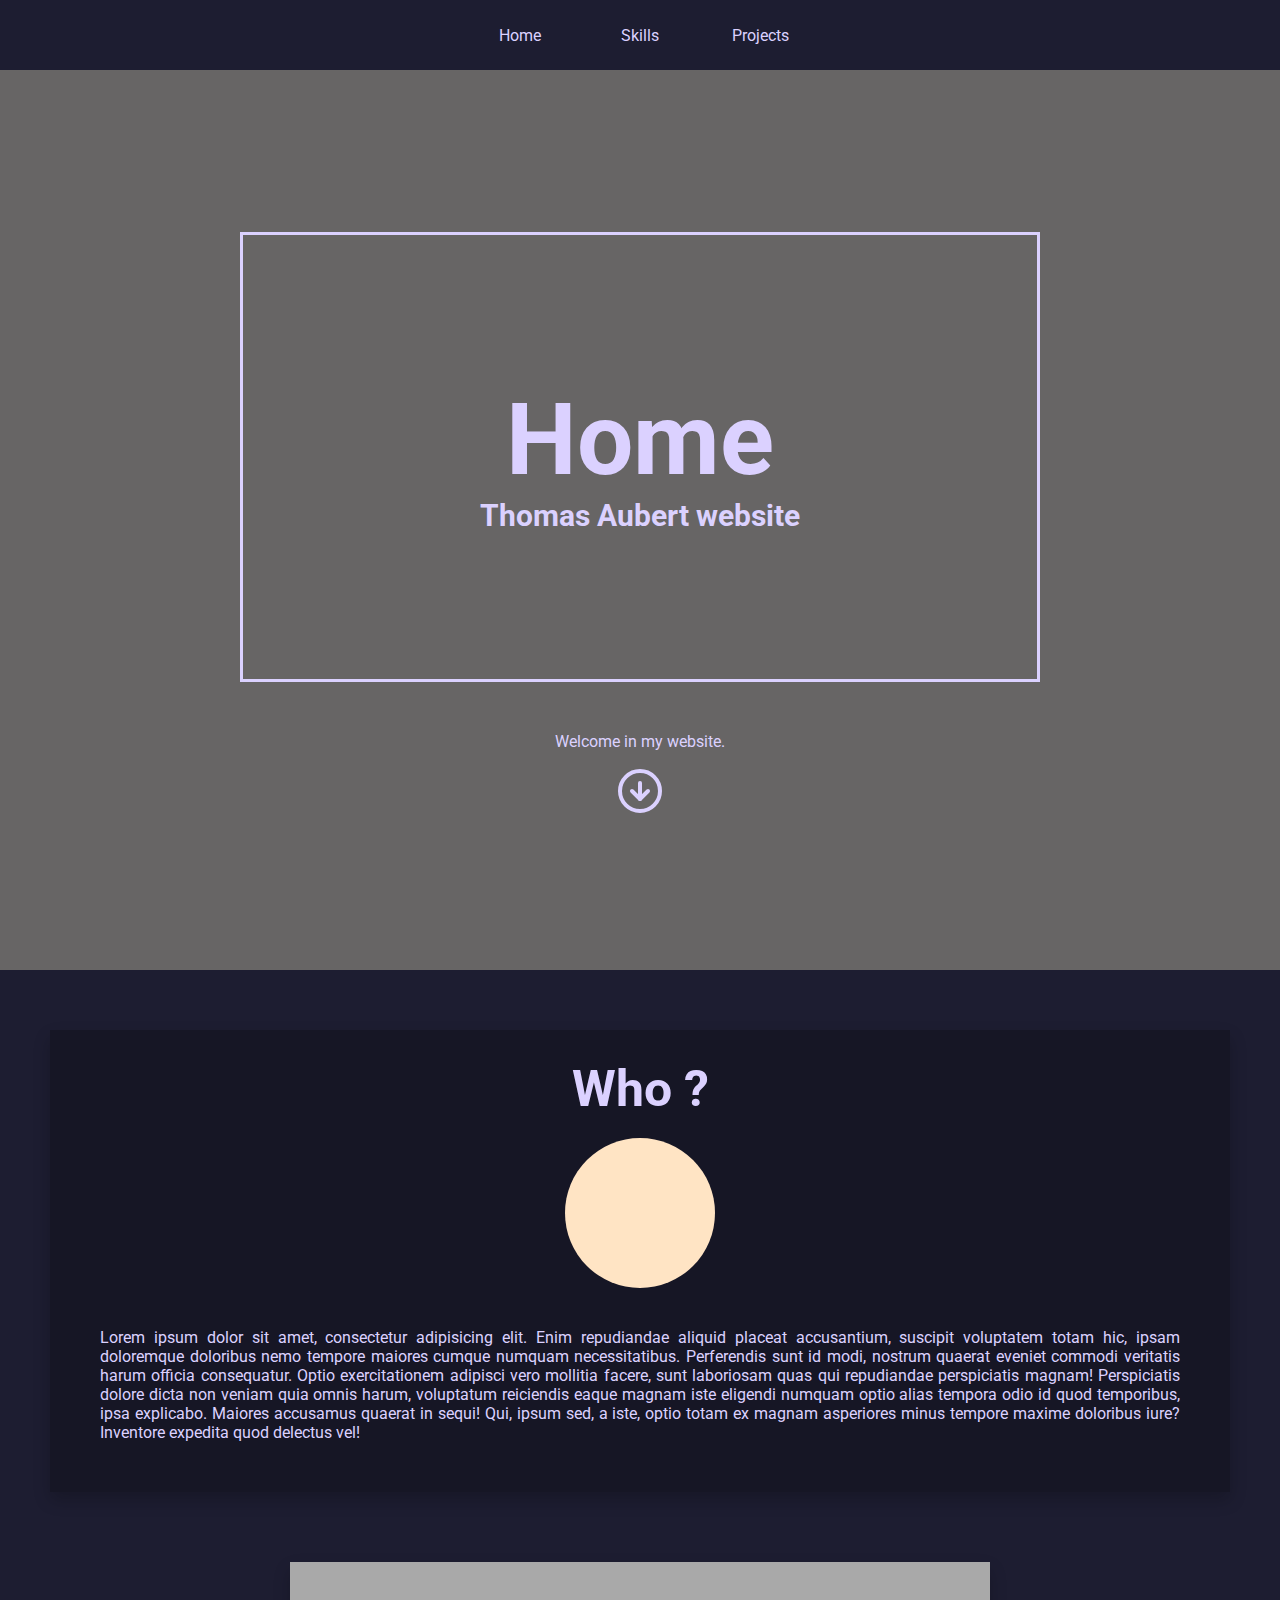
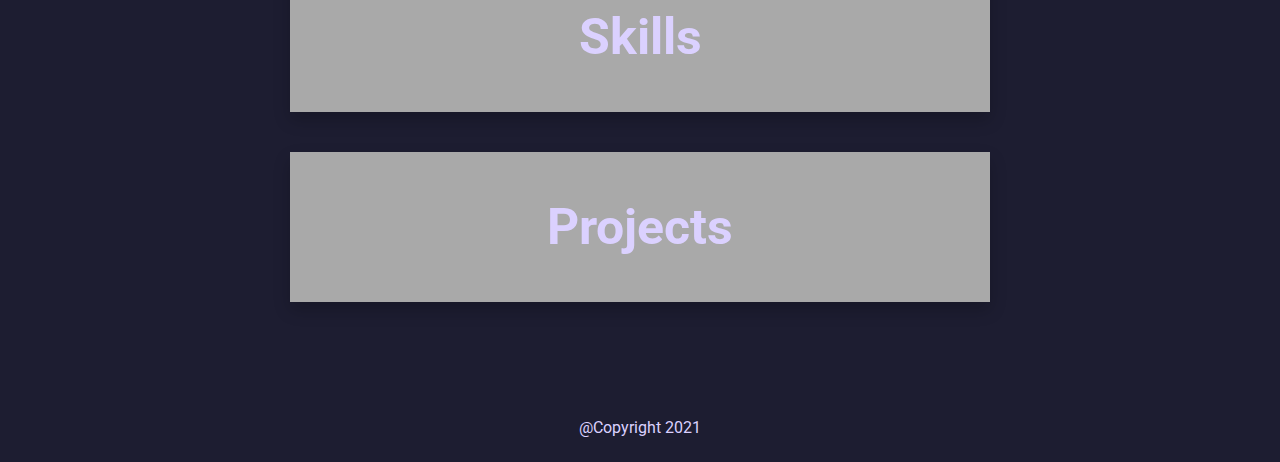
==== index.html @ 7ac35a39 ":pencil2: Write content of <p>" ====
<!DOCTYPE html>
<html lang="en">
<head>
    <meta charset="UTF-8">
    <meta http-equiv="X-UA-Compatible" content="IE=edge">
    <meta name="viewport" content="width=device-width, initial-scale=1.0">
    <link rel="stylesheet" href="style.css">
    <link rel="preconnect" href="https://fonts.googleapis.com">
    <link rel="preconnect" href="https://fonts.gstatic.com" crossorigin>
    <link href="https://fonts.googleapis.com/css2?family=Roboto:wght@100;400;500;700&display=swap" rel="stylesheet"> 
    <title>Home</title>
</head>
<body>
    <header>
        <ul>
            <a href="index.html">
                <ul>
                    <li>Home</li>
                </ul>
            </a>
            <a href="skills.html">
                <ul>
                    <li>Skills</li>
                </ul>
            </a>
            <a href="projects.html">
                <ul>
                    <li>Projects</li> 
                </ul>
            </a>
        </ul>
    </header>
    <section class="index">
        <section>
            <div class="home">
                <div>
                    <h1>Home</h1>
                    <h3>Thomas Aubert website</h3>
                </div>
                <p>Welcome in my website. </p>
                    <div class="slide" id="scroll">
                        <img src="img/arrow-down-circle.svg" alt="arrow-down">
                    </div>
            </div>
            </section>
        
            <section>
                <article class="description">
                    <h2>Who ?</h2>
                        <div></div>
                        <p>Lorem ipsum dolor sit amet, consectetur adipisicing elit. Enim repudiandae aliquid placeat accusantium, suscipit voluptatem totam hic, ipsam doloremque doloribus nemo tempore maiores cumque numquam necessitatibus. Perferendis sunt id modi, nostrum quaerat eveniet commodi veritatis harum officia consequatur. Optio exercitationem adipisci vero mollitia facere, sunt laboriosam quas qui repudiandae perspiciatis magnam! Perspiciatis dolore dicta non veniam quia omnis harum, voluptatum reiciendis eaque magnam iste eligendi numquam optio alias tempora odio id quod temporibus, ipsa explicabo. Maiores accusamus quaerat in sequi! Qui, ipsum sed, a iste, optio totam ex magnam asperiores minus tempore maxime doloribus iure? Inventore expedita quod delectus vel!</p>

                </article>
                <div>
                    <a href="skills.html">
                        <div class="section section-1">
                            <h2>Skills</h2>
                        </div>
                    </a>
                    <div class="section section-2">
                        <h2>Projects</h2>
                    </div>
                </div>
            </section>
    </section>
        <footer>
            <p>@Copyright 2021</p>
        </footer>
        <img src="../rendu_SCSS/img/menu.svg" alt="menu_burger" class="burger">
        <ul class="menu-burger">
            <img src="../rendu_SCSS/img/x.svg" alt="x_menu_burger" class="x">
            <div>
                <a href="index.html">
                    <ul>
                        <li>Home</li>
                    </ul>
                </a>
                <a href="skills.html">
                    <ul>
                        <li>Skills</li>
                    </ul>
                </a>
                <a href="projects.html">
                    <ul>
                        <li>Projects</li>
                    </ul>
                </a>
            </div>
        </ul>
    </section>
    
</body>
<script src="../rendu_SCSS/script.js"></script>
</html>
---- style.css ----
* {
  padding: 0;
  margin: 0;
  box-sizing: border-box;
  font-family: "Roboto", sans-serif;
  transition: 0.5s;
}

body {
  background-color: #1d1d31;
}

a {
  text-decoration: none;
  color: #dbd1ff;
}

h1 {
  font-size: 100px;
}

h2 {
  font-size: 50px;
}

h3 {
  font-size: 30px;
}

p {
  text-align: justify;
}

@media screen and (max-width: 1200px) {
  h1 {
    font-size: 70px;
  }

  h2 {
    font-size: 40px;
  }

  h3 {
    font-size: 25px;
  }
}
footer, header {
  display: flex;
  justify-content: center;
  align-items: center;
  height: 70px;
  color: #dbd1ff;
  background-color: #1d1d31;
}
footer ul, header ul {
  display: flex;
  flex-direction: row;
  justify-content: center;
  cursor: pointer;
}
footer ul ul, header ul ul {
  height: 70px;
  display: flex;
  justify-content: center;
  align-items: center;
  width: 120px;
}
footer ul ul:hover, header ul ul:hover {
  background-color: coral;
}
footer ul li, header ul li {
  list-style-type: none;
  margin: 0 30px;
}

@media screen and (max-width: 1200px) {
  header {
    display: none;
  }
}

.burger, .x {
  cursor: pointer;
  width: 50px;
  position: fixed;
  top: 20px;
  left: 20px;
  display: block;
}
@media screen and (min-width: 1200px) {
  .burger, .x {
    display: none;
  }
}
@media screen and (max-width: 450px) {
  .burger, .x {
    width: 40px;
  }
}

.menu-burger {
  width: 200px;
  position: fixed;
  top: 0;
  left: 0;
  bottom: -100px;
  background-color: rgba(23, 23, 39, 0.9);
  transform: translateX(-500px);
  padding-top: 100px;
  padding-right: 50px;
  margin-top: 0;
  z-index: 2;
}
.menu-burger li {
  text-align: center;
  list-style-type: none;
  font-size: 20px;
}
.menu-burger ul {
  margin: 5px 0;
  width: 200px;
  padding: 20px;
}
.menu-burger ul:hover {
  background-color: coral;
}

.visible {
  transform: translateX(0);
}

.invisible {
  transform: translateX(-500px);
}

.slide {
  scale: 2;
  margin-top: 30px;
  cursor: pointer;
}
@media screen and (max-width: 1200px) {
  .slide {
    display: none;
  }
}

.index section:nth-of-type(1) {
  display: flex;
  justify-content: center;
  flex-direction: column;
}
.index section:nth-of-type(1) .home {
  width: 100%;
  height: 100vh;
  background-color: #676565;
  background-size: cover;
  background-image: url(https://media.istockphoto.com/photos/developer-screen-with-colored-website-programming-code-picture-id1161918104?b=1&k=20&m=1161918104&s=170667a&w=0&h=NG2dfcrxrW0ZWtf2vkicNatgUx5nNRZyT-b0-hvJELs=);
  background-attachment: fixed;
  background-blend-mode: multiply;
  object-fit: cover;
  display: flex;
  align-items: center;
  justify-content: center;
  flex-direction: column;
  color: #dbd1ff;
  background-position: center;
}
@media screen and (max-width: 1200px) {
  .index section:nth-of-type(1) .home {
    height: 50vh;
  }
}
.index section:nth-of-type(1) .home div:nth-of-type(1) {
  width: 800px;
  border: solid 3px #dbd1ff;
  height: 50%;
  display: flex;
  flex-direction: column;
  align-items: center;
  justify-content: center;
  margin-bottom: 50px;
}
@media screen and (max-width: 1200px) {
  .index section:nth-of-type(1) .home div:nth-of-type(1) {
    width: 350px;
  }
}
.index section:nth-of-type(2) {
  padding: 50px;
  margin-top: 10px;
}
.index section:nth-of-type(2) .description {
  display: flex;
  justify-content: center;
  align-items: center;
  flex-direction: column;
  padding: 30px;
  color: #dbd1ff;
  background-color: #161625;
  margin-bottom: 50px;
  box-shadow: 0 8px 16px rgba(0, 0, 0, 0.2);
}
.index section:nth-of-type(2) .description div:nth-of-type(1) {
  width: 150px;
  height: 150px;
  background-color: bisque;
  border-radius: 50%;
  background-image: url(../rendu_SCSS/img/profil.jpg);
  background-size: cover;
  margin-top: 20px;
}
.index section:nth-of-type(2) .description p {
  padding: 20px;
}
.index section:nth-of-type(2) div {
  display: flex;
  justify-content: center;
  flex-direction: column;
  justify-content: center;
  align-items: center;
  margin: 20px 0;
}
.index .section {
  width: 100%;
  height: 150px;
}
.index .section-1 {
  width: 700px;
  background-color: darkgray;
  background-blend-mode: multiply;
  background-size: cover;
  color: #dbd1ff;
  display: flex;
  align-items: center;
  justify-content: center;
  cursor: pointer;
  box-shadow: 0 8px 16px rgba(0, 0, 0, 0.2);
  background-image: url(https://images.unsplash.com/photo-1508317469940-e3de49ba902e?ixid=MnwxMjA3fDB8MHxzZWFyY2h8MjJ8fHNraWxscyUyMGRldnxlbnwwfHwwfHw%3D&ixlib=rb-1.2.1&auto=format&fit=crop&w=600&q=60);
}
.index .section-1:hover {
  border: 1px solid #ff9f7c;
}
.index .section-2 {
  width: 700px;
  background-color: darkgray;
  background-blend-mode: multiply;
  background-size: cover;
  color: #dbd1ff;
  display: flex;
  align-items: center;
  justify-content: center;
  cursor: pointer;
  box-shadow: 0 8px 16px rgba(0, 0, 0, 0.2);
  background-image: url(https://images.unsplash.com/photo-1531741403586-c19915ad5d0c?ixid=MnwxMjA3fDB8MHxzZWFyY2h8MTh8fGRldiUyMGNzc3xlbnwwfHwwfHw%3D&ixlib=rb-1.2.1&auto=format&fit=crop&w=600&q=60);
  background-position: center;
}
.index .section-2:hover {
  border: 1px solid #ff9f7c;
}

.skills .title {
  width: 100%;
  height: 30vh;
  background-color: #676565;
  background-blend-mode: multiply;
  background-attachment: fixed;
  background-position: center;
  background-size: cover;
  display: flex;
  justify-content: center;
  align-items: center;
  flex-direction: column;
  text-align: center;
  color: #dbd1ff;
  background-image: url(https://images.unsplash.com/photo-1508317469940-e3de49ba902e?ixid=MnwxMjA3fDB8MHxzZWFyY2h8MjJ8fHNraWxscyUyMGRldnxlbnwwfHwwfHw%3D&ixlib=rb-1.2.1&auto=format&fit=crop&w=600&q=60);
}
.skills article {
  margin-top: 40px;
  margin-left: 100px;
  color: #dbd1ff;
}
.skills fieldset {
  margin: 60px 40px;
  box-shadow: 0 8px 16px rgba(0, 0, 0, 0.2);
  background-color: #161625;
  padding: 60px;
  border: none;
}
.skills fieldset legend {
  font-size: 30px;
  color: #dbd1ff;
}
.skills fieldset p {
  color: #dbd1ff;
}
@media screen and (min-width: 1200px) {
  .skills .grid {
    height: auto;
    display: grid;
    grid-template-columns: 1fr 1fr;
    grid-template-rows: 1fr;
  }
  .skills .grid fieldset:nth-of-type(1) {
    grid-column: 1;
    grid-row: 1;
    margin-left: 100px;
    margin-top: 50px;
  }
  .skills .grid fieldset:nth-of-type(2) {
    grid-column: 2;
    grid-row: 1;
    margin-right: 100px;
    margin-top: 50px;
  }
  .skills .grid fieldset:nth-of-type(3) {
    grid-column: 1;
    grid-row: 2;
    margin-left: 100px;
  }
  .skills .grid fieldset:nth-of-type(4) {
    grid-column: 2;
    grid-row: 2;
    margin-right: 100px;
  }
  .skills .flex {
    height: auto;
    display: flex;
    margin: 0 50px 100px 50px;
  }
}

.projects .title {
  width: 100%;
  height: 30vh;
  background-color: #676565;
  background-blend-mode: multiply;
  background-attachment: fixed;
  background-position: center;
  background-size: cover;
  display: flex;
  justify-content: center;
  align-items: center;
  flex-direction: column;
  text-align: center;
  color: #dbd1ff;
  background-image: url(https://images.unsplash.com/photo-1531741403586-c19915ad5d0c?ixid=MnwxMjA3fDB8MHxzZWFyY2h8MTh8fGRldiUyMGNzc3xlbnwwfHwwfHw%3D&ixlib=rb-1.2.1&auto=format&fit=crop&w=600&q=60);
  background-position: bottom;
}
@media screen and (max-width: 1200px) {
  .projects .title {
    background-position: left;
  }
}
.projects article {
  margin-top: 40px;
  margin-left: 100px;
  color: #dbd1ff;
}
.projects fieldset {
  margin: 60px 40px;
  box-shadow: 0 8px 16px rgba(0, 0, 0, 0.2);
  background-color: #161625;
  padding: 60px;
  border: none;
}
.projects fieldset legend {
  font-size: 30px;
  color: #dbd1ff;
}
.projects fieldset p {
  color: #dbd1ff;
}
@media screen and (min-width: 1200px) {
  .projects fieldset:nth-of-type(1) .grid {
    height: 600px;
    display: grid;
    grid-template-columns: 1fr 1fr 1fr 1fr 1fr 1fr 1fr 1fr 1fr;
    grid-template-rows: 1fr 1fr;
    margin-top: 50px;
  }
}
.projects fieldset:nth-of-type(1) .grid div:not(:nth-last-child(-n+2)):hover {
  scale: 1.1;
}
.projects fieldset:nth-of-type(1) .grid div:nth-of-type(1) {
  grid-column: 1;
  grid-row: 1;
  background-image: url(../rendu_SCSS/img/projects/figma/1.png);
  margin: 20px 0;
  background-size: contain;
  background-repeat: no-repeat;
  background-position: center;
}
.projects fieldset:nth-of-type(1) .grid div:nth-of-type(2) {
  grid-column: 2;
  grid-row: 1;
  background-image: url(../rendu_SCSS/img/projects/figma/2.png);
  margin: 20px 0;
  background-size: contain;
  background-repeat: no-repeat;
  background-position: center;
}
.projects fieldset:nth-of-type(1) .grid div:nth-of-type(3) {
  grid-column: 3;
  grid-row: 1;
  background-image: url(../rendu_SCSS/img/projects/figma/3.png);
  margin: 20px 0;
  background-size: contain;
  background-repeat: no-repeat;
  background-position: center;
}
.projects fieldset:nth-of-type(1) .grid div:nth-of-type(4) {
  grid-column: 4;
  grid-row: 1;
  background-image: url(../rendu_SCSS/img/projects/figma/4.png);
  margin: 20px 0;
  background-size: contain;
  background-repeat: no-repeat;
  background-position: center;
}
.projects fieldset:nth-of-type(1) .grid div:nth-of-type(5) {
  grid-column: 5;
  grid-row: 1;
  background-image: url(../rendu_SCSS/img/projects/figma/5.png);
  margin: 20px 0;
  background-size: contain;
  background-repeat: no-repeat;
  background-position: center;
}
.projects fieldset:nth-of-type(1) .grid div:nth-of-type(6) {
  grid-column: 6;
  grid-row: 1;
  background-image: url(../rendu_SCSS/img/projects/figma/6.png);
  margin: 20px 0;
  background-size: contain;
  background-repeat: no-repeat;
  background-position: center;
}
.projects fieldset:nth-of-type(1) .grid div:nth-of-type(7) {
  grid-column: 7;
  grid-row: 1;
  background-image: url(../rendu_SCSS/img/projects/figma/7.png);
  margin: 20px 0;
  background-size: contain;
  background-repeat: no-repeat;
  background-position: center;
}
.projects fieldset:nth-of-type(1) .grid div:nth-of-type(8) {
  grid-column: 8;
  grid-row: 1;
  background-image: url(../rendu_SCSS/img/projects/figma/8.png);
  margin: 20px 0;
  background-size: contain;
  background-repeat: no-repeat;
  background-position: center;
}
.projects fieldset:nth-of-type(1) .grid div:nth-of-type(9) {
  grid-column: 9;
  grid-row: 1;
  background-image: url(../rendu_SCSS/img/projects/figma/9.png);
  margin: 20px 0;
  background-size: contain;
  background-repeat: no-repeat;
  background-position: center;
}
.projects fieldset:nth-of-type(1) .grid div:nth-of-type(10) {
  grid-column: 1/6;
  grid-row: 2;
  background-image: url(../rendu_SCSS/img/projects/figma/10.png);
  margin: 20px 0;
  background-size: contain;
  background-repeat: no-repeat;
  background-position: center;
}
.projects fieldset:nth-of-type(1) .grid div:nth-of-type(11) {
  grid-column: 5/10;
  grid-row: 2;
  background-image: url(../rendu_SCSS/img/projects/figma/11.png);
  margin: 20px 0;
  background-size: contain;
  background-repeat: no-repeat;
  background-position: center;
}
.projects fieldset:nth-of-type(2) article {
  text-align: center;
  margin: 40px 0;
}
@media screen and (min-width: 1200px) {
  .projects fieldset:nth-of-type(2) .grid {
    display: grid;
    margin: 40px 0;
  }
  .projects fieldset:nth-of-type(2) .grid div:hover {
    scale: 1.1;
  }
  .projects fieldset:nth-of-type(2) .grid-home {
    grid-template-columns: 1fr 1fr 1fr 1fr 1fr 1fr;
    grid-template-rows: 1fr;
    height: 400px;
  }
  .projects fieldset:nth-of-type(2) .grid-home div:nth-of-type(1) {
    grid-column: 1;
    grid-row: 1;
    background-image: url(../rendu_SCSS/img/projects/xd/home_1.png);
    margin: 20px 0;
    background-size: contain;
    background-repeat: no-repeat;
    background-position: center;
  }
  .projects fieldset:nth-of-type(2) .grid-home div:nth-of-type(2) {
    grid-column: 2;
    grid-row: 1;
    background-image: url(../rendu_SCSS/img/projects/xd/home_2.png);
    margin: 20px 0;
    background-size: contain;
    background-repeat: no-repeat;
    background-position: center;
  }
  .projects fieldset:nth-of-type(2) .grid-home div:nth-of-type(3) {
    grid-column: 3;
    grid-row: 1;
    background-image: url(../rendu_SCSS/img/projects/xd/home_3.png);
    margin: 20px 0;
    background-size: contain;
    background-repeat: no-repeat;
    background-position: center;
  }
  .projects fieldset:nth-of-type(2) .grid-home div:nth-of-type(4) {
    grid-column: 4;
    grid-row: 1;
    background-image: url(../rendu_SCSS/img/projects/xd/home_d_1.png);
    margin: 20px 0;
    background-size: contain;
    background-repeat: no-repeat;
    background-position: center;
  }
  .projects fieldset:nth-of-type(2) .grid-home div:nth-of-type(5) {
    grid-column: 5;
    grid-row: 1;
    background-image: url(../rendu_SCSS/img/projects/xd/home_d_2.png);
    margin: 20px 0;
    background-size: contain;
    background-repeat: no-repeat;
    background-position: center;
  }
  .projects fieldset:nth-of-type(2) .grid-home div:nth-of-type(6) {
    grid-column: 6;
    grid-row: 1;
    background-image: url(../rendu_SCSS/img/projects/xd/home_d_3.png);
    margin: 20px 0;
    background-size: contain;
    background-repeat: no-repeat;
    background-position: center;
  }
  .projects fieldset:nth-of-type(2) .grid-tuto {
    grid-template-columns: 1fr 1fr 1fr 1fr 1fr 1fr 1fr 1fr;
    grid-template-rows: 1fr;
    height: 300px;
  }
  .projects fieldset:nth-of-type(2) .grid-tuto div:nth-of-type(1) {
    grid-column: 1;
    grid-row: 1;
    background-image: url(../rendu_SCSS/img/projects/xd/tuto1.png);
    margin: 20px 0;
    background-size: contain;
    background-repeat: no-repeat;
    background-position: center;
  }
  .projects fieldset:nth-of-type(2) .grid-tuto div:nth-of-type(2) {
    grid-column: 2;
    grid-row: 1;
    background-image: url(../rendu_SCSS/img/projects/xd/tuto2.png);
    margin: 20px 0;
    background-size: contain;
    background-repeat: no-repeat;
    background-position: center;
  }
  .projects fieldset:nth-of-type(2) .grid-tuto div:nth-of-type(3) {
    grid-column: 3;
    grid-row: 1;
    background-image: url(../rendu_SCSS/img/projects/xd/tuto3.png);
    margin: 20px 0;
    background-size: contain;
    background-repeat: no-repeat;
    background-position: center;
  }
  .projects fieldset:nth-of-type(2) .grid-tuto div:nth-of-type(4) {
    grid-column: 4;
    grid-row: 1;
    background-image: url(../rendu_SCSS/img/projects/xd/tuto4.png);
    margin: 20px 0;
    background-size: contain;
    background-repeat: no-repeat;
    background-position: center;
  }
  .projects fieldset:nth-of-type(2) .grid-tuto div:nth-of-type(5) {
    grid-column: 5;
    grid-row: 1;
    background-image: url(../rendu_SCSS/img/projects/xd/tuto5.png);
    margin: 20px 0;
    background-size: contain;
    background-repeat: no-repeat;
    background-position: center;
  }
  .projects fieldset:nth-of-type(2) .grid-tuto div:nth-of-type(6) {
    grid-column: 6;
    grid-row: 1;
    background-image: url(../rendu_SCSS/img/projects/xd/tuto6.png);
    margin: 20px 0;
    background-size: contain;
    background-repeat: no-repeat;
    background-position: center;
  }
  .projects fieldset:nth-of-type(2) .grid-tuto div:nth-of-type(7) {
    grid-column: 7;
    grid-row: 1;
    background-image: url(../rendu_SCSS/img/projects/xd/tuto7.png);
    margin: 20px 0;
    background-size: contain;
    background-repeat: no-repeat;
    background-position: center;
  }
  .projects fieldset:nth-of-type(2) .grid-tuto div:nth-of-type(8) {
    grid-column: 8;
    grid-row: 1;
    background-image: url(../rendu_SCSS/img/projects/xd/tuto8.png);
    margin: 20px 0;
    background-size: contain;
    background-repeat: no-repeat;
    background-position: center;
  }
  .projects fieldset:nth-of-type(2) .grid-search {
    grid-template-columns: 1fr 1fr 1fr 1fr;
    grid-template-rows: 1fr;
    height: 400px;
    width: 900px;
    margin: 40px auto;
  }
  .projects fieldset:nth-of-type(2) .grid-search div:nth-of-type(1) {
    grid-column: 1;
    grid-row: 1;
    background-image: url(../rendu_SCSS/img/projects/xd/filter.png);
    margin: 20px 0;
    background-size: contain;
    background-repeat: no-repeat;
    background-position: center;
  }
  .projects fieldset:nth-of-type(2) .grid-search div:nth-of-type(2) {
    grid-column: 2;
    grid-row: 1;
    background-image: url(../rendu_SCSS/img/projects/xd/sort.png);
    margin: 20px 0;
    background-size: contain;
    background-repeat: no-repeat;
    background-position: center;
  }
  .projects fieldset:nth-of-type(2) .grid-search div:nth-of-type(3) {
    grid-column: 3;
    grid-row: 1;
    background-image: url(../rendu_SCSS/img/projects/xd/search_1.png);
    margin: 20px 0;
    background-size: contain;
    background-repeat: no-repeat;
    background-position: center;
  }
  .projects fieldset:nth-of-type(2) .grid-search div:nth-of-type(4) {
    grid-column: 4;
    grid-row: 1;
    background-image: url(../rendu_SCSS/img/projects/xd/search_2.png);
    margin: 20px 0;
    background-size: contain;
    background-repeat: no-repeat;
    background-position: center;
  }
  .projects fieldset:nth-of-type(2) .grid-event {
    grid-template-columns: 1fr 1fr 1fr 1fr 1fr;
    grid-template-rows: 1fr;
    height: 400px;
    width: 1100px;
    margin: 40px auto;
  }
  .projects fieldset:nth-of-type(2) .grid-event div:nth-of-type(1) {
    grid-column: 1;
    grid-row: 1;
    background-image: url(../rendu_SCSS/img/projects/xd/event_1.png);
    margin: 20px 0;
    background-size: contain;
    background-repeat: no-repeat;
    background-position: center;
  }
  .projects fieldset:nth-of-type(2) .grid-event div:nth-of-type(2) {
    grid-column: 2;
    grid-row: 1;
    background-image: url(../rendu_SCSS/img/projects/xd/event_2.png);
    margin: 20px 0;
    background-size: contain;
    background-repeat: no-repeat;
    background-position: center;
  }
  .projects fieldset:nth-of-type(2) .grid-event div:nth-of-type(3) {
    grid-column: 3;
    grid-row: 1;
    background-image: url(../rendu_SCSS/img/projects/xd/event_3.png);
    margin: 20px 0;
    background-size: contain;
    background-repeat: no-repeat;
    background-position: center;
  }
  .projects fieldset:nth-of-type(2) .grid-event div:nth-of-type(4) {
    grid-column: 4;
    grid-row: 1;
    background-image: url(../rendu_SCSS/img/projects/xd/ticket_1.png);
    margin: 20px 0;
    background-size: contain;
    background-repeat: no-repeat;
    background-position: center;
  }
  .projects fieldset:nth-of-type(2) .grid-event div:nth-of-type(5) {
    grid-column: 5;
    grid-row: 1;
    background-image: url(../rendu_SCSS/img/projects/xd/ticket_2.png);
    margin: 20px 0;
    background-size: contain;
    background-repeat: no-repeat;
    background-position: center;
  }
  .projects fieldset:nth-of-type(2) .grid-admin {
    grid-template-columns: 1fr 1fr 1fr 1fr;
    grid-template-rows: 1fr;
    height: 400px;
    width: 900px;
    margin: 40px auto;
  }
  .projects fieldset:nth-of-type(2) .grid-admin div:nth-of-type(1) {
    grid-column: 1;
    grid-row: 1;
    background-image: url(../rendu_SCSS/img/projects/xd/profile.png);
    margin: 20px 0;
    background-size: contain;
    background-repeat: no-repeat;
    background-position: center;
  }
  .projects fieldset:nth-of-type(2) .grid-admin div:nth-of-type(2) {
    grid-column: 2;
    grid-row: 1;
    background-image: url(../rendu_SCSS/img/projects/xd/admin_1.png);
    margin: 20px 0;
    background-size: contain;
    background-repeat: no-repeat;
    background-position: center;
  }
  .projects fieldset:nth-of-type(2) .grid-admin div:nth-of-type(3) {
    grid-column: 3;
    grid-row: 1;
    background-image: url(../rendu_SCSS/img/projects/xd/admin_2.png);
    margin: 20px 0;
    background-size: contain;
    background-repeat: no-repeat;
    background-position: center;
  }
  .projects fieldset:nth-of-type(2) .grid-admin div:nth-of-type(4) {
    grid-column: 4;
    grid-row: 1;
    background-image: url(../rendu_SCSS/img/projects/xd/admin_3.png);
    margin: 20px 0;
    background-size: contain;
    background-repeat: no-repeat;
    background-position: center;
  }
}
.projects fieldset:nth-of-type(3) article {
  text-align: center;
  margin: 40px 0;
}
.projects fieldset:nth-of-type(3) p {
  margin: 20px 0;
}
@media screen and (min-width: 1200px) {
  .projects fieldset:nth-of-type(3) .grid {
    display: grid;
    margin: 40px 0;
  }
  .projects fieldset:nth-of-type(3) .grid-home {
    grid-template-columns: 1fr 1fr;
    grid-template-rows: 1fr;
    height: 400px;
  }
  .projects fieldset:nth-of-type(3) .grid-home div:nth-of-type(1) {
    grid-column: 1;
    grid-row: 1;
    background-image: url(../rendu_SCSS/img/projects/kk/1.png);
    margin: 20px 0;
    background-size: contain;
    background-repeat: no-repeat;
    background-position: center;
  }
  .projects fieldset:nth-of-type(3) .grid-home div:nth-of-type(2) {
    grid-column: 2;
    grid-row: 1;
    background-image: url(../rendu_SCSS/img/projects/kk/2.png);
    margin: 20px 0;
    background-size: contain;
    background-repeat: no-repeat;
    background-position: center;
  }
  .projects fieldset:nth-of-type(3) .grid-rubric {
    grid-template-columns: 1fr 1fr;
    grid-template-rows: 1fr 1fr 1fr 1fr;
    height: 1300px;
  }
  .projects fieldset:nth-of-type(3) .grid-rubric div:nth-of-type(1) {
    grid-column: 1;
    grid-row: 1;
    background-image: url(../rendu_SCSS/img/projects/kk/3.png);
    margin: 20px 0;
    background-size: contain;
    background-repeat: no-repeat;
    background-position: center;
  }
  .projects fieldset:nth-of-type(3) .grid-rubric div:nth-of-type(2) {
    grid-column: 2;
    grid-row: 1;
    background-image: url(../rendu_SCSS/img/projects/kk/4.png);
    margin: 20px 0;
    background-size: contain;
    background-repeat: no-repeat;
    background-position: center;
  }
  .projects fieldset:nth-of-type(3) .grid-rubric div:nth-of-type(3) {
    grid-column: 1;
    grid-row: 2;
    background-image: url(../rendu_SCSS/img/projects/kk/5.png);
    margin: 20px 0;
    background-size: contain;
    background-repeat: no-repeat;
    background-position: center;
  }
  .projects fieldset:nth-of-type(3) .grid-rubric div:nth-of-type(4) {
    grid-column: 2;
    grid-row: 2;
    background-image: url(../rendu_SCSS/img/projects/kk/6.png);
    margin: 20px 0;
    background-size: contain;
    background-repeat: no-repeat;
    background-position: center;
  }
  .projects fieldset:nth-of-type(3) .grid-rubric div:nth-of-type(5) {
    grid-column: 1;
    grid-row: 3;
    background-image: url(../rendu_SCSS/img/projects/kk/7.png);
    margin: 20px 0;
    background-size: contain;
    background-repeat: no-repeat;
    background-position: center;
  }
  .projects fieldset:nth-of-type(3) .grid-rubric div:nth-of-type(6) {
    grid-column: 2;
    grid-row: 3;
    background-image: url(../rendu_SCSS/img/projects/kk/8.png);
    margin: 20px 0;
    background-size: contain;
    background-repeat: no-repeat;
    background-position: center;
  }
  .projects fieldset:nth-of-type(3) .grid-rubric div:nth-of-type(7) {
    grid-column: 1;
    grid-row: 4;
    background-image: url(../rendu_SCSS/img/projects/kk/9.png);
    margin: 20px 0;
    background-size: contain;
    background-repeat: no-repeat;
    background-position: center;
  }
  .projects fieldset:nth-of-type(3) .grid-rubric div:nth-of-type(8) {
    grid-column: 2;
    grid-row: 4;
    background-image: url(../rendu_SCSS/img/projects/kk/10.png);
    margin: 20px 0;
    background-size: contain;
    background-repeat: no-repeat;
    background-position: center;
  }
  .projects fieldset:nth-of-type(3) .grid-use {
    grid-template-columns: 1fr 1fr;
    grid-template-rows: 1fr 1fr 1fr;
    height: 1000px;
  }
  .projects fieldset:nth-of-type(3) .grid-use div:nth-of-type(1) {
    grid-column: 1;
    grid-row: 1;
    background-image: url(../rendu_SCSS/img/projects/kk/11.png);
    margin: 20px 0;
    background-size: contain;
    background-repeat: no-repeat;
    background-position: center;
  }
  .projects fieldset:nth-of-type(3) .grid-use div:nth-of-type(2) {
    grid-column: 1;
    grid-row: 2;
    background-image: url(../rendu_SCSS/img/projects/kk/12.png);
    margin: 20px 0;
    background-size: contain;
    background-repeat: no-repeat;
    background-position: center;
  }
  .projects fieldset:nth-of-type(3) .grid-use div:nth-of-type(3) {
    grid-column: 1;
    grid-row: 3;
    background-image: url(../rendu_SCSS/img/projects/kk/13.png);
    margin: 20px 0;
    background-size: contain;
    background-repeat: no-repeat;
    background-position: center;
  }
  .projects fieldset:nth-of-type(3) .grid-use p {
    align-self: center;
  }
  .projects fieldset:nth-of-type(3) .grid-use p:nth-of-type(1) {
    grid-column: 2;
    grid-row: 1;
  }
  .projects fieldset:nth-of-type(3) .grid-use p:nth-of-type(2) {
    grid-column: 2;
    grid-row: 2;
  }
  .projects fieldset:nth-of-type(3) .grid-use p:nth-of-type(3) {
    grid-column: 2;
    grid-row: 3;
  }
}

.xs {
  max-width: 100%;
}

@media screen and (min-width: 1200px) {
  .xs {
    display: none;
  }
}
@media screen and (max-width: 1200px) {
  .xs {
    max-height: 250px;
    margin: 0 5px;
  }

  .grid {
    display: flex;
    justify-content: center;
    flex-wrap: wrap;
    margin-bottom: 30px;
  }
}
@media screen and (max-width: 450px) {
  .xs {
    max-height: 140px;
  }
}

/*# sourceMappingURL=style.css.map */
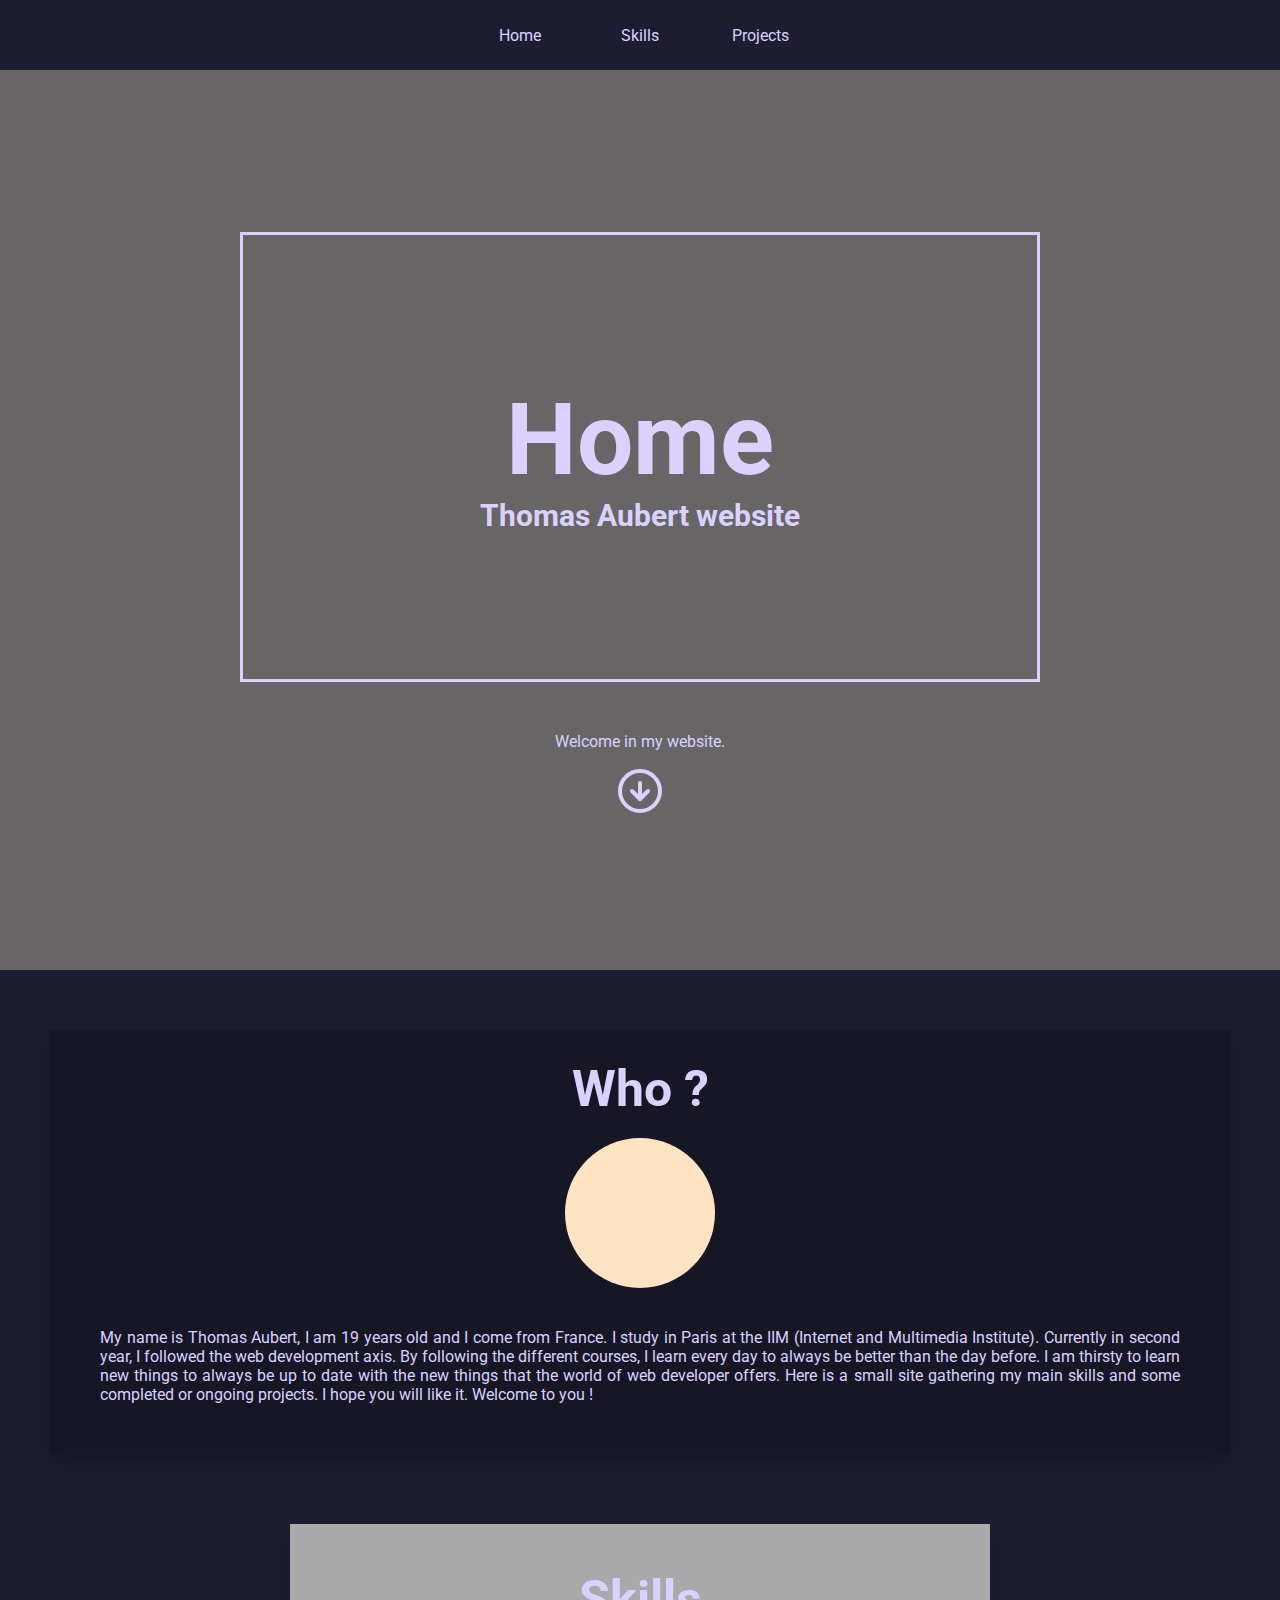
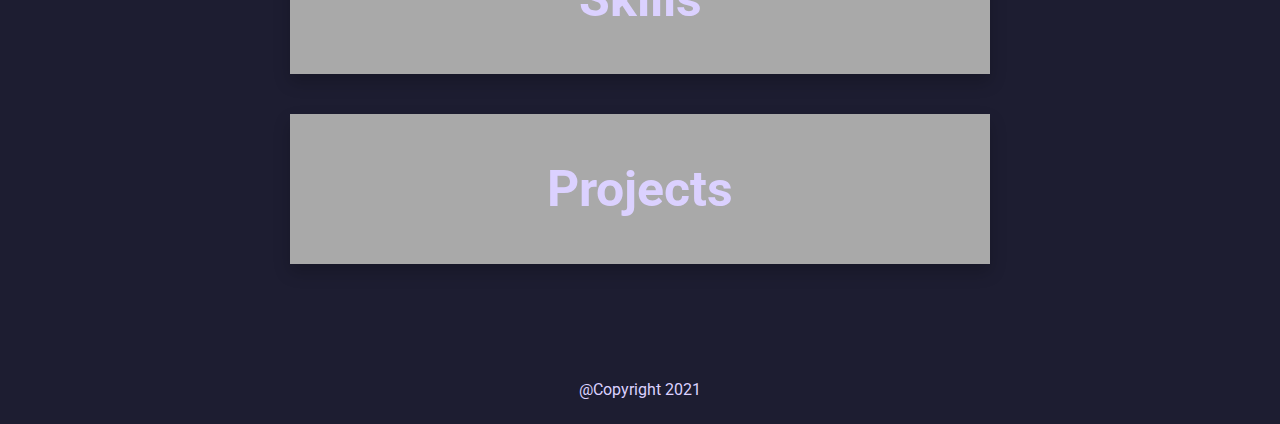
==== commit bc8f1bb2: ":hammer: Add toggle js" ====
--- a/index.html
+++ b/index.html
@@ -48,7 +48,7 @@
                 <article class="description">
                     <h2>Who ?</h2>
                         <div></div>
-                        <p>Lorem ipsum dolor sit amet, consectetur adipisicing elit. Enim repudiandae aliquid placeat accusantium, suscipit voluptatem totam hic, ipsam doloremque doloribus nemo tempore maiores cumque numquam necessitatibus. Perferendis sunt id modi, nostrum quaerat eveniet commodi veritatis harum officia consequatur. Optio exercitationem adipisci vero mollitia facere, sunt laboriosam quas qui repudiandae perspiciatis magnam! Perspiciatis dolore dicta non veniam quia omnis harum, voluptatum reiciendis eaque magnam iste eligendi numquam optio alias tempora odio id quod temporibus, ipsa explicabo. Maiores accusamus quaerat in sequi! Qui, ipsum sed, a iste, optio totam ex magnam asperiores minus tempore maxime doloribus iure? Inventore expedita quod delectus vel!</p>
+                        <p>My name is Thomas Aubert, I am 19 years old and I come from France. I study in Paris at the IIM (Internet and Multimedia Institute). Currently in second year, I followed the web development axis. By following the different courses, I learn every day to always be better than the day before. I am thirsty to learn new things to always be up to date with the new things that the world of web developer offers. Here is a small site gathering my main skills and some completed or ongoing projects. I hope you will like it. Welcome to you !</p>
 
                 </article>
                 <div>
--- a/style.css
+++ b/style.css
@@ -133,6 +133,12 @@
   transform: translateX(-500px);
 }
 
+.visible_p {
+  opacity: 0;
+  height: 0;
+  transition: 0.2s ease-out;
+}
+
 .slide {
   scale: 2;
   margin-top: 30px;
@@ -258,6 +264,11 @@
   border: 1px solid #ff9f7c;
 }
 
+.skills li {
+  font-size: 20px;
+  color: #dbd1ff;
+  list-style-type: circle;
+}
 .skills .title {
   width: 100%;
   height: 30vh;
@@ -293,6 +304,14 @@
 .skills fieldset p {
   color: #dbd1ff;
 }
+@media screen and (max-width: 1200px) {
+  .skills fieldset {
+    text-align: center;
+  }
+  .skills fieldset ul {
+    margin-bottom: 20px;
+  }
+}
 @media screen and (min-width: 1200px) {
   .skills .grid {
     height: auto;
@@ -300,6 +319,9 @@
     grid-template-columns: 1fr 1fr;
     grid-template-rows: 1fr;
   }
+  .skills .grid ul {
+    margin-bottom: 20px;
+  }
   .skills .grid fieldset:nth-of-type(1) {
     grid-column: 1;
     grid-row: 1;
@@ -327,6 +349,19 @@
     display: flex;
     margin: 0 50px 100px 50px;
   }
+  .skills .flex ul {
+    display: flex;
+    justify-content: center;
+  }
+  .skills .flex li {
+    margin: 20px 150px;
+  }
+}
+.skills .front, .skills .back, .skills .uiux, .skills .others, .skills .soft {
+  display: flex;
+  justify-content: center;
+  cursor: pointer;
+  margin-bottom: 20px;
 }
 
 .projects .title {
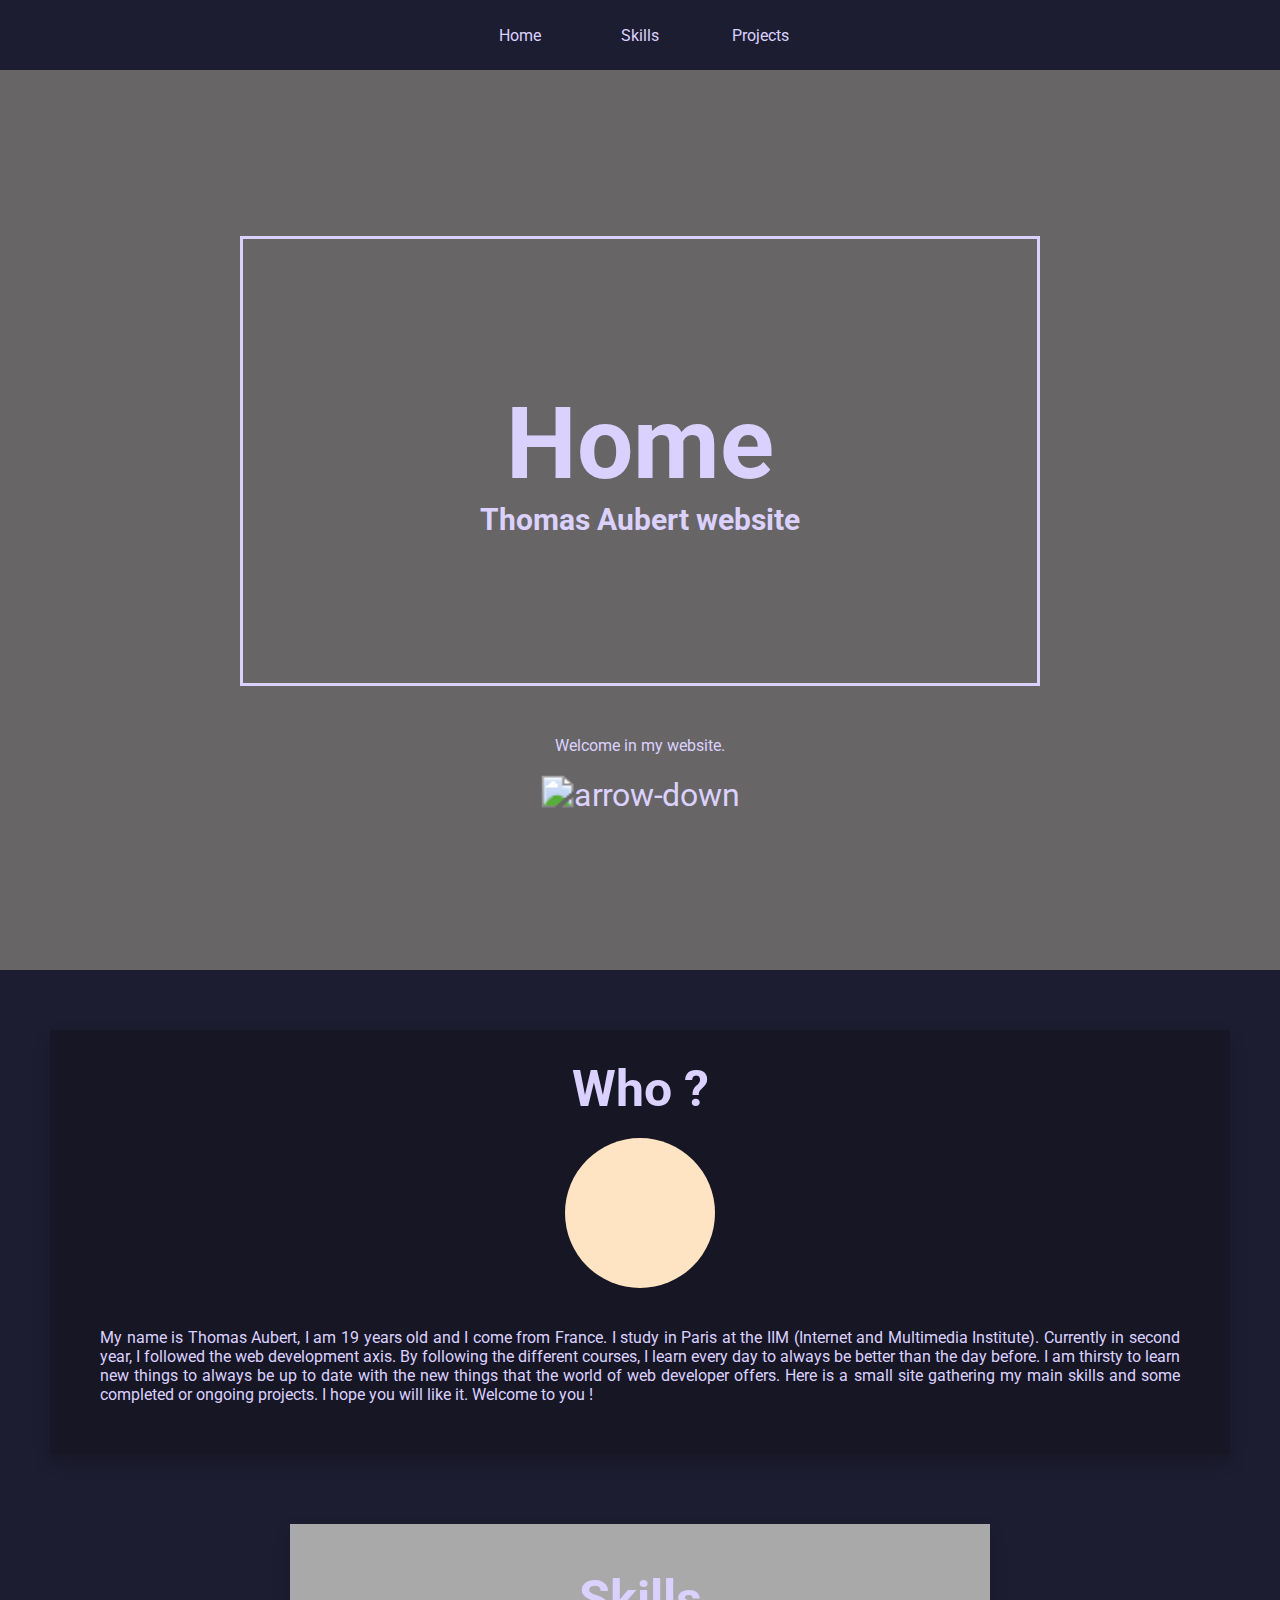
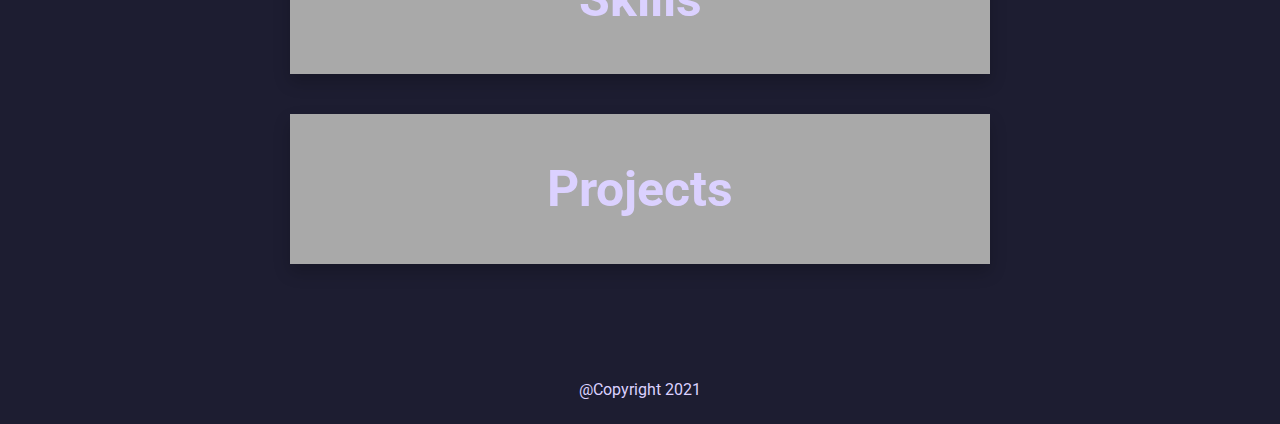
==== commit 7860164d: "test arrow" ====
--- a/index.html
+++ b/index.html
@@ -39,11 +39,10 @@
                 </div>
                 <p>Welcome in my website. </p>
                     <div class="slide" id="scroll">
-                        <img src="img/arrow-down-circle.svg" alt="arrow-down">
+                        <img src="img/arrow/arrow-down-circle.svg" alt="arrow-down">
                     </div>
             </div>
             </section>
-        
             <section>
                 <article class="description">
                     <h2>Who ?</h2>
@@ -90,5 +89,5 @@
     </section>
     
 </body>
-<script src="../rendu_SCSS/script.js"></script>
+<script src="../rendu_SCSS/js/script.js" type="text/javascript"/></script>
 </html>--- a/style.css
+++ b/style.css
@@ -77,6 +77,49 @@
   header {
     display: none;
   }
+}
+
+.scrollbar {
+  width: 200px;
+  position: fixed;
+  top: 0;
+  right: 0;
+  bottom: -100px;
+  background-color: rgba(23, 23, 39, 0.9);
+  transform: translateX(200px);
+  padding-top: 100px;
+  padding-left: 10px;
+  padding-right: 225px;
+  margin-top: 0;
+  z-index: 2;
+  color: #dbd1ff;
+  display: flex;
+}
+.scrollbar:hover {
+  transform: translateX(0);
+}
+.scrollbar:hover .summary {
+  opacity: 0;
+}
+.scrollbar li {
+  text-align: center;
+  list-style-type: none;
+  font-size: 15px;
+}
+.scrollbar ul {
+  margin: 5px 0;
+  width: 200px;
+  padding: 20px;
+  cursor: pointer;
+}
+.scrollbar ul:hover {
+  background-color: coral;
+}
+.scrollbar .summary {
+  writing-mode: vertical-rl;
+  text-orientation: upright;
+  align-self: center;
+  margin-bottom: 300px;
 }
 
 .burger, .x {
@@ -351,10 +394,13 @@
   }
   .skills .flex ul {
     display: flex;
-    justify-content: center;
+    justify-content: space-around;
   }
   .skills .flex li {
-    margin: 20px 150px;
+    margin: 20px 80px;
+    text-align: left;
+    width: 100%;
+    text-align: center;
   }
 }
 .skills .front, .skills .back, .skills .uiux, .skills .others, .skills .soft {
@@ -362,6 +408,7 @@
   justify-content: center;
   cursor: pointer;
   margin-bottom: 20px;
+  scale: 1.2;
 }
 
 .projects .title {
@@ -665,16 +712,16 @@
     background-position: center;
   }
   .projects fieldset:nth-of-type(2) .grid-search {
-    grid-template-columns: 1fr 1fr 1fr 1fr;
+    grid-template-columns: 1fr 1fr 1fr;
     grid-template-rows: 1fr;
     height: 400px;
-    width: 900px;
+    width: 700px;
     margin: 40px auto;
   }
   .projects fieldset:nth-of-type(2) .grid-search div:nth-of-type(1) {
     grid-column: 1;
     grid-row: 1;
-    background-image: url(../rendu_SCSS/img/projects/xd/filter.png);
+    background-image: url(../rendu_SCSS/img/projects/xd/sort.png);
     margin: 20px 0;
     background-size: contain;
     background-repeat: no-repeat;
@@ -683,7 +730,7 @@
   .projects fieldset:nth-of-type(2) .grid-search div:nth-of-type(2) {
     grid-column: 2;
     grid-row: 1;
-    background-image: url(../rendu_SCSS/img/projects/xd/sort.png);
+    background-image: url(../rendu_SCSS/img/projects/xd/search_1.png);
     margin: 20px 0;
     background-size: contain;
     background-repeat: no-repeat;
@@ -691,15 +738,6 @@
   }
   .projects fieldset:nth-of-type(2) .grid-search div:nth-of-type(3) {
     grid-column: 3;
-    grid-row: 1;
-    background-image: url(../rendu_SCSS/img/projects/xd/search_1.png);
-    margin: 20px 0;
-    background-size: contain;
-    background-repeat: no-repeat;
-    background-position: center;
-  }
-  .projects fieldset:nth-of-type(2) .grid-search div:nth-of-type(4) {
-    grid-column: 4;
     grid-row: 1;
     background-image: url(../rendu_SCSS/img/projects/xd/search_2.png);
     margin: 20px 0;
@@ -979,6 +1017,10 @@
     margin: 0 5px;
   }
 
+  .scrollbar {
+    display: none;
+  }
+
   .grid {
     display: flex;
     justify-content: center;
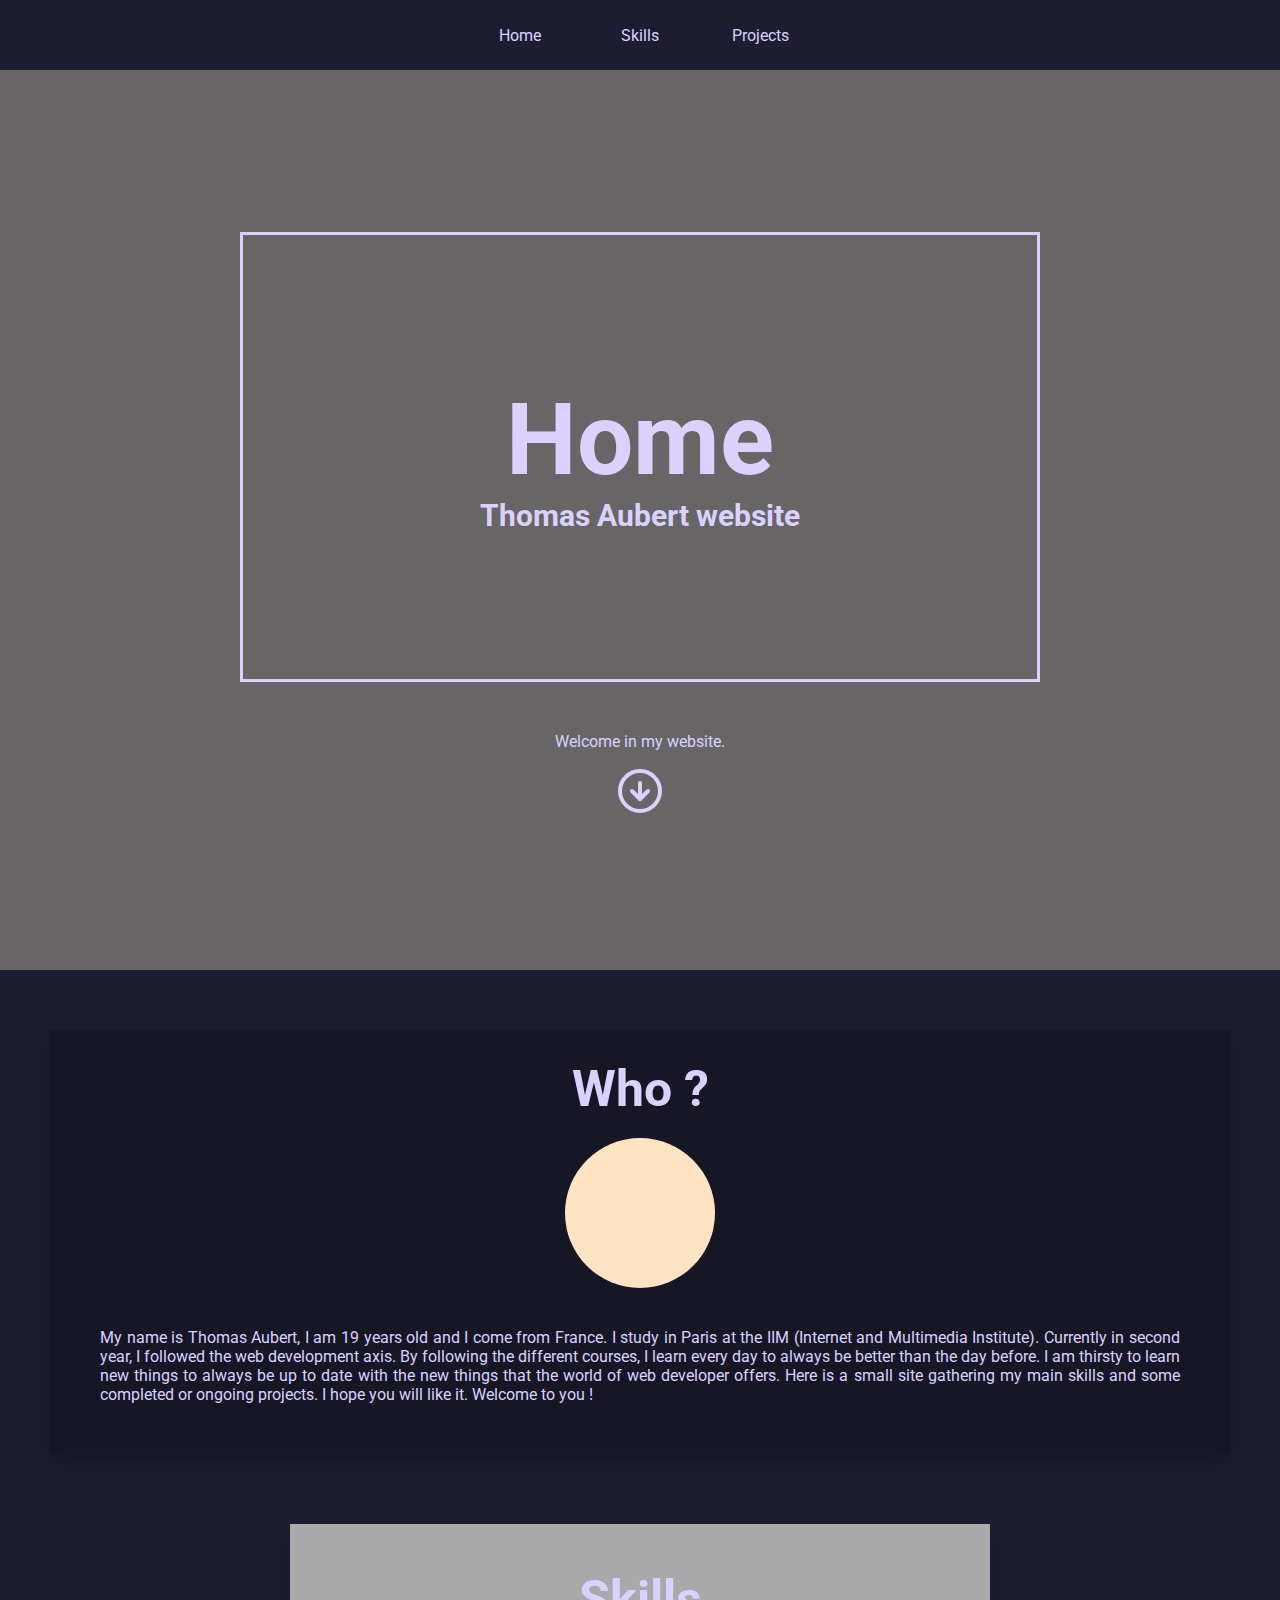
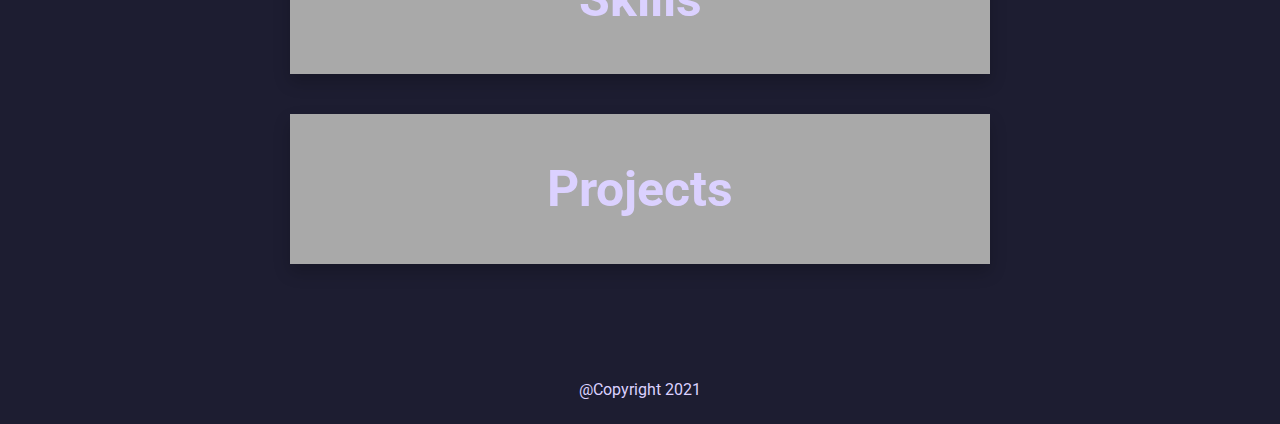
==== commit 6d319a43: "url images" ====
--- a/index.html
+++ b/index.html
@@ -39,7 +39,7 @@
                 </div>
                 <p>Welcome in my website. </p>
                     <div class="slide" id="scroll">
-                        <img src="img/arrow/arrow-down-circle.svg" alt="arrow-down">
+                        <img src="img/arrow-down-circle.svg" alt="arrow-down">
                     </div>
             </div>
             </section>
@@ -65,9 +65,9 @@
         <footer>
             <p>@Copyright 2021</p>
         </footer>
-        <img src="../rendu_SCSS/img/menu.svg" alt="menu_burger" class="burger">
+        <img src="img/menu.svg" alt="menu_burger" class="burger">
         <ul class="menu-burger">
-            <img src="../rendu_SCSS/img/x.svg" alt="x_menu_burger" class="x">
+            <img src="img/x.svg" alt="x_menu_burger" class="x">
             <div>
                 <a href="index.html">
                     <ul>
@@ -89,5 +89,5 @@
     </section>
     
 </body>
-<script src="../rendu_SCSS/js/script.js" type="text/javascript"/></script>
+<script src="script.js"></script>
 </html>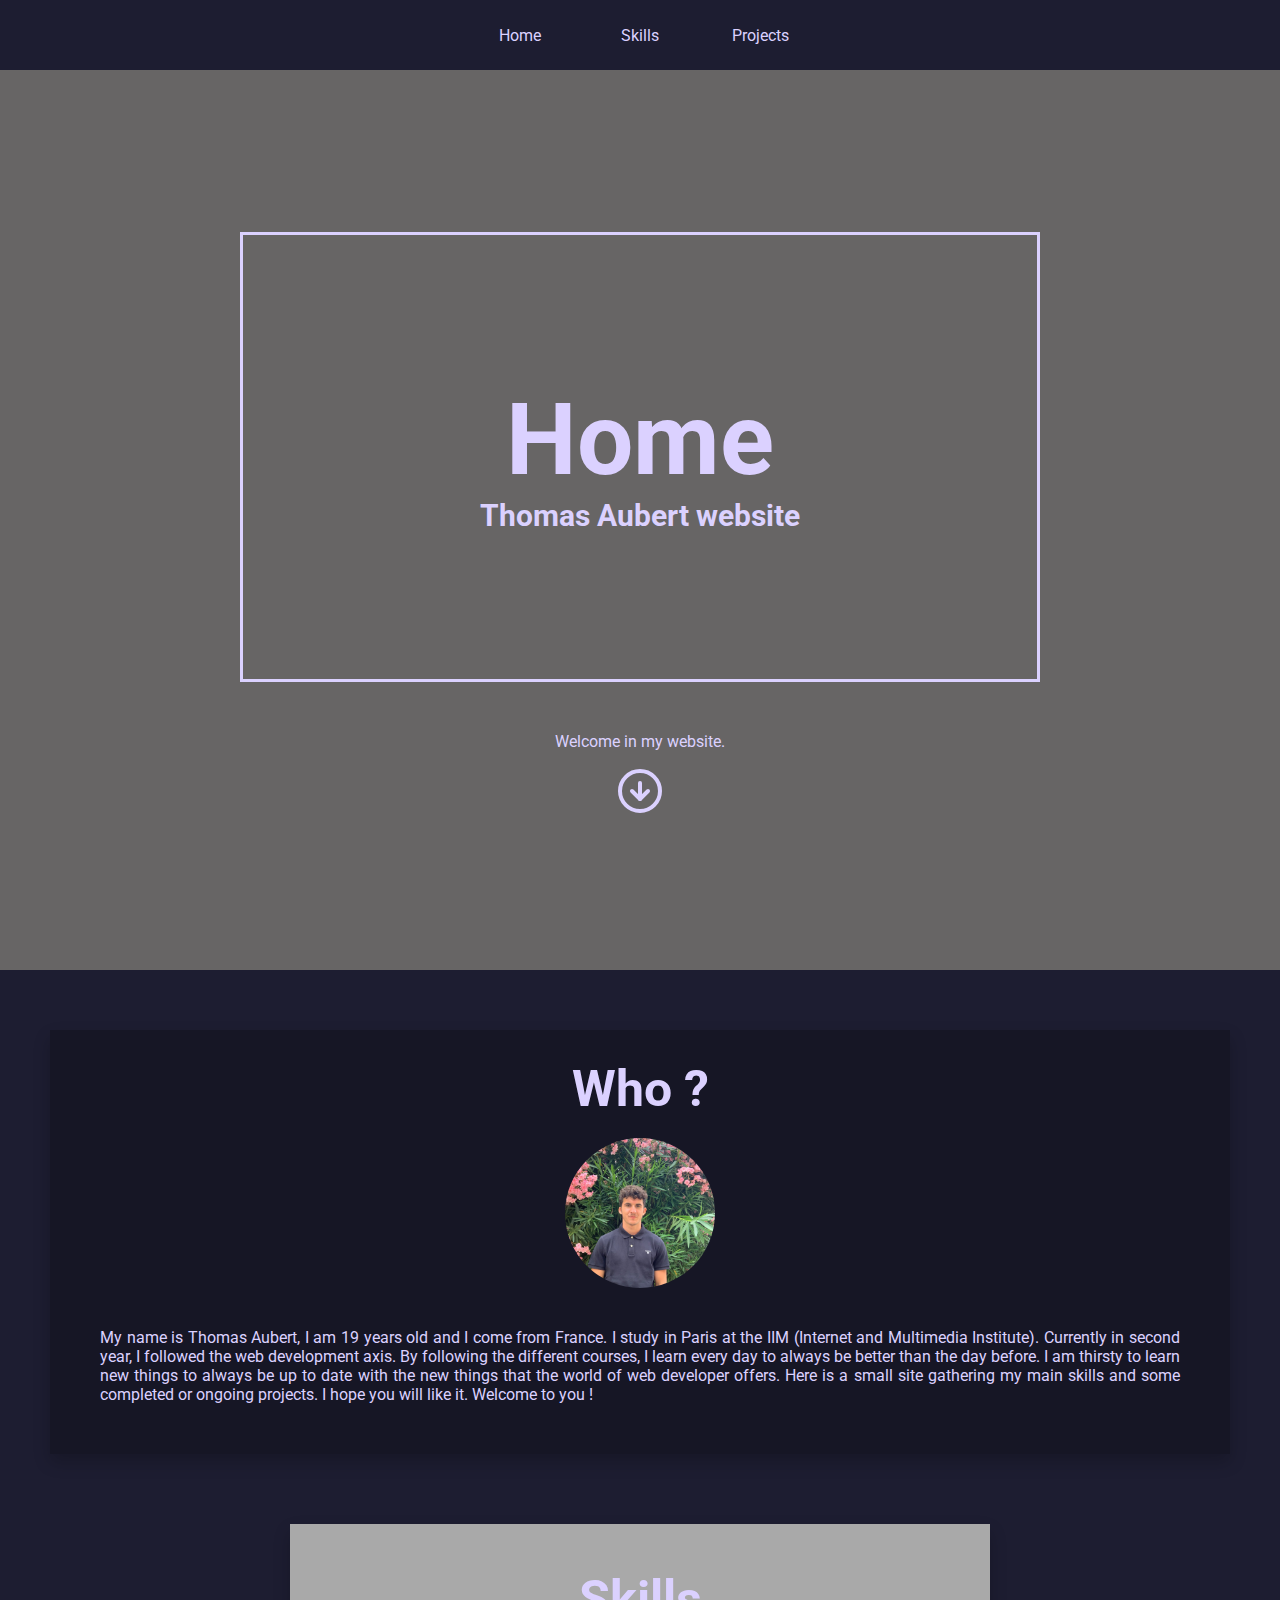
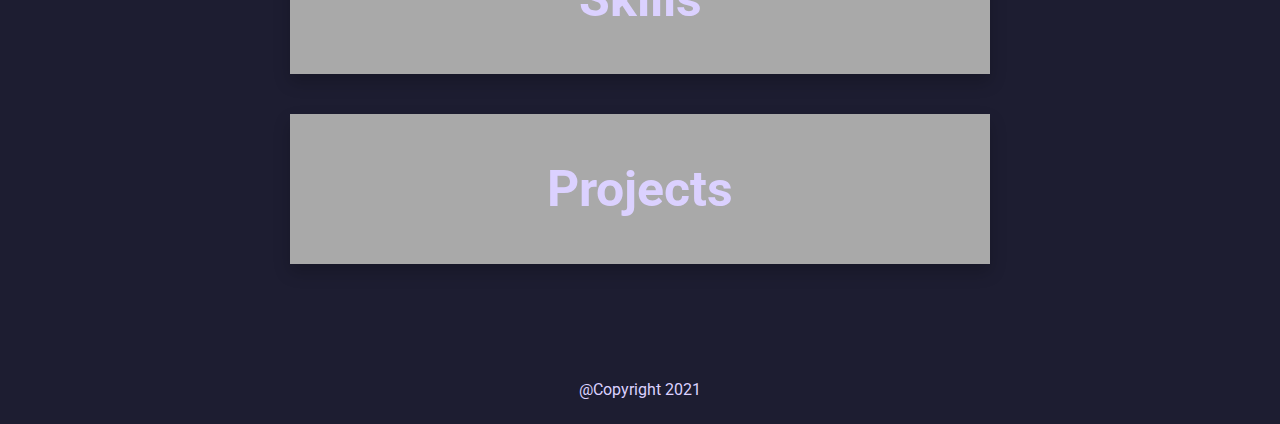
==== commit 6a6b668f: "fixed" ====
--- a/index.html
+++ b/index.html
@@ -56,9 +56,11 @@
                             <h2>Skills</h2>
                         </div>
                     </a>
-                    <div class="section section-2">
-                        <h2>Projects</h2>
-                    </div>
+                    <a href="projects.html">
+                        <div class="section section-2">
+                            <h2>Projects</h2>
+                        </div>
+                    </a>
                 </div>
             </section>
     </section>
--- a/style.css
+++ b/style.css
@@ -254,7 +254,7 @@
   height: 150px;
   background-color: bisque;
   border-radius: 50%;
-  background-image: url(../rendu_SCSS/img/profil.jpg);
+  background-image: url(img/profil.jpg);
   background-size: cover;
   margin-top: 20px;
 }
@@ -467,7 +467,7 @@
 .projects fieldset:nth-of-type(1) .grid div:nth-of-type(1) {
   grid-column: 1;
   grid-row: 1;
-  background-image: url(../rendu_SCSS/img/projects/figma/1.png);
+  background-image: url(img/projects/figma/1.png);
   margin: 20px 0;
   background-size: contain;
   background-repeat: no-repeat;
@@ -476,7 +476,7 @@
 .projects fieldset:nth-of-type(1) .grid div:nth-of-type(2) {
   grid-column: 2;
   grid-row: 1;
-  background-image: url(../rendu_SCSS/img/projects/figma/2.png);
+  background-image: url(img/projects/figma/2.png);
   margin: 20px 0;
   background-size: contain;
   background-repeat: no-repeat;
@@ -485,7 +485,7 @@
 .projects fieldset:nth-of-type(1) .grid div:nth-of-type(3) {
   grid-column: 3;
   grid-row: 1;
-  background-image: url(../rendu_SCSS/img/projects/figma/3.png);
+  background-image: url(img/projects/figma/3.png);
   margin: 20px 0;
   background-size: contain;
   background-repeat: no-repeat;
@@ -494,7 +494,7 @@
 .projects fieldset:nth-of-type(1) .grid div:nth-of-type(4) {
   grid-column: 4;
   grid-row: 1;
-  background-image: url(../rendu_SCSS/img/projects/figma/4.png);
+  background-image: url(img/projects/figma/4.png);
   margin: 20px 0;
   background-size: contain;
   background-repeat: no-repeat;
@@ -503,7 +503,7 @@
 .projects fieldset:nth-of-type(1) .grid div:nth-of-type(5) {
   grid-column: 5;
   grid-row: 1;
-  background-image: url(../rendu_SCSS/img/projects/figma/5.png);
+  background-image: url(img/projects/figma/5.png);
   margin: 20px 0;
   background-size: contain;
   background-repeat: no-repeat;
@@ -512,7 +512,7 @@
 .projects fieldset:nth-of-type(1) .grid div:nth-of-type(6) {
   grid-column: 6;
   grid-row: 1;
-  background-image: url(../rendu_SCSS/img/projects/figma/6.png);
+  background-image: url(img/projects/figma/6.png);
   margin: 20px 0;
   background-size: contain;
   background-repeat: no-repeat;
@@ -521,7 +521,7 @@
 .projects fieldset:nth-of-type(1) .grid div:nth-of-type(7) {
   grid-column: 7;
   grid-row: 1;
-  background-image: url(../rendu_SCSS/img/projects/figma/7.png);
+  background-image: url(img/projects/figma/7.png);
   margin: 20px 0;
   background-size: contain;
   background-repeat: no-repeat;
@@ -530,7 +530,7 @@
 .projects fieldset:nth-of-type(1) .grid div:nth-of-type(8) {
   grid-column: 8;
   grid-row: 1;
-  background-image: url(../rendu_SCSS/img/projects/figma/8.png);
+  background-image: url(img/projects/figma/8.png);
   margin: 20px 0;
   background-size: contain;
   background-repeat: no-repeat;
@@ -539,7 +539,7 @@
 .projects fieldset:nth-of-type(1) .grid div:nth-of-type(9) {
   grid-column: 9;
   grid-row: 1;
-  background-image: url(../rendu_SCSS/img/projects/figma/9.png);
+  background-image: url(img/projects/figma/9.png);
   margin: 20px 0;
   background-size: contain;
   background-repeat: no-repeat;
@@ -548,7 +548,7 @@
 .projects fieldset:nth-of-type(1) .grid div:nth-of-type(10) {
   grid-column: 1/6;
   grid-row: 2;
-  background-image: url(../rendu_SCSS/img/projects/figma/10.png);
+  background-image: url(img/projects/figma/10.png);
   margin: 20px 0;
   background-size: contain;
   background-repeat: no-repeat;
@@ -557,7 +557,7 @@
 .projects fieldset:nth-of-type(1) .grid div:nth-of-type(11) {
   grid-column: 5/10;
   grid-row: 2;
-  background-image: url(../rendu_SCSS/img/projects/figma/11.png);
+  background-image: url(img/projects/figma/11.png);
   margin: 20px 0;
   background-size: contain;
   background-repeat: no-repeat;
@@ -583,7 +583,7 @@
   .projects fieldset:nth-of-type(2) .grid-home div:nth-of-type(1) {
     grid-column: 1;
     grid-row: 1;
-    background-image: url(../rendu_SCSS/img/projects/xd/home_1.png);
+    background-image: url(img/projects/xd/home_1.png);
     margin: 20px 0;
     background-size: contain;
     background-repeat: no-repeat;
@@ -592,7 +592,7 @@
   .projects fieldset:nth-of-type(2) .grid-home div:nth-of-type(2) {
     grid-column: 2;
     grid-row: 1;
-    background-image: url(../rendu_SCSS/img/projects/xd/home_2.png);
+    background-image: url(img/projects/xd/home_2.png);
     margin: 20px 0;
     background-size: contain;
     background-repeat: no-repeat;
@@ -601,7 +601,7 @@
   .projects fieldset:nth-of-type(2) .grid-home div:nth-of-type(3) {
     grid-column: 3;
     grid-row: 1;
-    background-image: url(../rendu_SCSS/img/projects/xd/home_3.png);
+    background-image: url(img/projects/xd/home_3.png);
     margin: 20px 0;
     background-size: contain;
     background-repeat: no-repeat;
@@ -610,7 +610,7 @@
   .projects fieldset:nth-of-type(2) .grid-home div:nth-of-type(4) {
     grid-column: 4;
     grid-row: 1;
-    background-image: url(../rendu_SCSS/img/projects/xd/home_d_1.png);
+    background-image: url(img/projects/xd/home_d_1.png);
     margin: 20px 0;
     background-size: contain;
     background-repeat: no-repeat;
@@ -619,7 +619,7 @@
   .projects fieldset:nth-of-type(2) .grid-home div:nth-of-type(5) {
     grid-column: 5;
     grid-row: 1;
-    background-image: url(../rendu_SCSS/img/projects/xd/home_d_2.png);
+    background-image: url(img/projects/xd/home_d_2.png);
     margin: 20px 0;
     background-size: contain;
     background-repeat: no-repeat;
@@ -628,7 +628,7 @@
   .projects fieldset:nth-of-type(2) .grid-home div:nth-of-type(6) {
     grid-column: 6;
     grid-row: 1;
-    background-image: url(../rendu_SCSS/img/projects/xd/home_d_3.png);
+    background-image: url(img/projects/xd/home_d_3.png);
     margin: 20px 0;
     background-size: contain;
     background-repeat: no-repeat;
@@ -642,7 +642,7 @@
   .projects fieldset:nth-of-type(2) .grid-tuto div:nth-of-type(1) {
     grid-column: 1;
     grid-row: 1;
-    background-image: url(../rendu_SCSS/img/projects/xd/tuto1.png);
+    background-image: url(img/projects/xd/tuto1.png);
     margin: 20px 0;
     background-size: contain;
     background-repeat: no-repeat;
@@ -651,7 +651,7 @@
   .projects fieldset:nth-of-type(2) .grid-tuto div:nth-of-type(2) {
     grid-column: 2;
     grid-row: 1;
-    background-image: url(../rendu_SCSS/img/projects/xd/tuto2.png);
+    background-image: url(img/projects/xd/tuto2.png);
     margin: 20px 0;
     background-size: contain;
     background-repeat: no-repeat;
@@ -660,7 +660,7 @@
   .projects fieldset:nth-of-type(2) .grid-tuto div:nth-of-type(3) {
     grid-column: 3;
     grid-row: 1;
-    background-image: url(../rendu_SCSS/img/projects/xd/tuto3.png);
+    background-image: url(img/projects/xd/tuto3.png);
     margin: 20px 0;
     background-size: contain;
     background-repeat: no-repeat;
@@ -669,7 +669,7 @@
   .projects fieldset:nth-of-type(2) .grid-tuto div:nth-of-type(4) {
     grid-column: 4;
     grid-row: 1;
-    background-image: url(../rendu_SCSS/img/projects/xd/tuto4.png);
+    background-image: url(img/projects/xd/tuto4.png);
     margin: 20px 0;
     background-size: contain;
     background-repeat: no-repeat;
@@ -678,7 +678,7 @@
   .projects fieldset:nth-of-type(2) .grid-tuto div:nth-of-type(5) {
     grid-column: 5;
     grid-row: 1;
-    background-image: url(../rendu_SCSS/img/projects/xd/tuto5.png);
+    background-image: url(img/projects/xd/tuto5.png);
     margin: 20px 0;
     background-size: contain;
     background-repeat: no-repeat;
@@ -687,7 +687,7 @@
   .projects fieldset:nth-of-type(2) .grid-tuto div:nth-of-type(6) {
     grid-column: 6;
     grid-row: 1;
-    background-image: url(../rendu_SCSS/img/projects/xd/tuto6.png);
+    background-image: url(img/projects/xd/tuto6.png);
     margin: 20px 0;
     background-size: contain;
     background-repeat: no-repeat;
@@ -696,7 +696,7 @@
   .projects fieldset:nth-of-type(2) .grid-tuto div:nth-of-type(7) {
     grid-column: 7;
     grid-row: 1;
-    background-image: url(../rendu_SCSS/img/projects/xd/tuto7.png);
+    background-image: url(img/projects/xd/tuto7.png);
     margin: 20px 0;
     background-size: contain;
     background-repeat: no-repeat;
@@ -705,7 +705,7 @@
   .projects fieldset:nth-of-type(2) .grid-tuto div:nth-of-type(8) {
     grid-column: 8;
     grid-row: 1;
-    background-image: url(../rendu_SCSS/img/projects/xd/tuto8.png);
+    background-image: url(img/projects/xd/tuto8.png);
     margin: 20px 0;
     background-size: contain;
     background-repeat: no-repeat;
@@ -721,7 +721,7 @@
   .projects fieldset:nth-of-type(2) .grid-search div:nth-of-type(1) {
     grid-column: 1;
     grid-row: 1;
-    background-image: url(../rendu_SCSS/img/projects/xd/sort.png);
+    background-image: url(img/projects/xd/sort.png);
     margin: 20px 0;
     background-size: contain;
     background-repeat: no-repeat;
@@ -730,7 +730,7 @@
   .projects fieldset:nth-of-type(2) .grid-search div:nth-of-type(2) {
     grid-column: 2;
     grid-row: 1;
-    background-image: url(../rendu_SCSS/img/projects/xd/search_1.png);
+    background-image: url(img/projects/xd/search_1.png);
     margin: 20px 0;
     background-size: contain;
     background-repeat: no-repeat;
@@ -739,7 +739,7 @@
   .projects fieldset:nth-of-type(2) .grid-search div:nth-of-type(3) {
     grid-column: 3;
     grid-row: 1;
-    background-image: url(../rendu_SCSS/img/projects/xd/search_2.png);
+    background-image: url(img/projects/xd/search_2.png);
     margin: 20px 0;
     background-size: contain;
     background-repeat: no-repeat;
@@ -755,7 +755,7 @@
   .projects fieldset:nth-of-type(2) .grid-event div:nth-of-type(1) {
     grid-column: 1;
     grid-row: 1;
-    background-image: url(../rendu_SCSS/img/projects/xd/event_1.png);
+    background-image: url(img/projects/xd/event_1.png);
     margin: 20px 0;
     background-size: contain;
     background-repeat: no-repeat;
@@ -764,7 +764,7 @@
   .projects fieldset:nth-of-type(2) .grid-event div:nth-of-type(2) {
     grid-column: 2;
     grid-row: 1;
-    background-image: url(../rendu_SCSS/img/projects/xd/event_2.png);
+    background-image: url(img/projects/xd/event_2.png);
     margin: 20px 0;
     background-size: contain;
     background-repeat: no-repeat;
@@ -773,7 +773,7 @@
   .projects fieldset:nth-of-type(2) .grid-event div:nth-of-type(3) {
     grid-column: 3;
     grid-row: 1;
-    background-image: url(../rendu_SCSS/img/projects/xd/event_3.png);
+    background-image: url(img/projects/xd/event_3.png);
     margin: 20px 0;
     background-size: contain;
     background-repeat: no-repeat;
@@ -782,7 +782,7 @@
   .projects fieldset:nth-of-type(2) .grid-event div:nth-of-type(4) {
     grid-column: 4;
     grid-row: 1;
-    background-image: url(../rendu_SCSS/img/projects/xd/ticket_1.png);
+    background-image: url(img/projects/xd/ticket_1.png);
     margin: 20px 0;
     background-size: contain;
     background-repeat: no-repeat;
@@ -791,7 +791,7 @@
   .projects fieldset:nth-of-type(2) .grid-event div:nth-of-type(5) {
     grid-column: 5;
     grid-row: 1;
-    background-image: url(../rendu_SCSS/img/projects/xd/ticket_2.png);
+    background-image: url(img/projects/xd/ticket_2.png);
     margin: 20px 0;
     background-size: contain;
     background-repeat: no-repeat;
@@ -807,7 +807,7 @@
   .projects fieldset:nth-of-type(2) .grid-admin div:nth-of-type(1) {
     grid-column: 1;
     grid-row: 1;
-    background-image: url(../rendu_SCSS/img/projects/xd/profile.png);
+    background-image: url(img/projects/xd/profile.png);
     margin: 20px 0;
     background-size: contain;
     background-repeat: no-repeat;
@@ -816,7 +816,7 @@
   .projects fieldset:nth-of-type(2) .grid-admin div:nth-of-type(2) {
     grid-column: 2;
     grid-row: 1;
-    background-image: url(../rendu_SCSS/img/projects/xd/admin_1.png);
+    background-image: url(img/projects/xd/admin_1.png);
     margin: 20px 0;
     background-size: contain;
     background-repeat: no-repeat;
@@ -825,7 +825,7 @@
   .projects fieldset:nth-of-type(2) .grid-admin div:nth-of-type(3) {
     grid-column: 3;
     grid-row: 1;
-    background-image: url(../rendu_SCSS/img/projects/xd/admin_2.png);
+    background-image: url(img/projects/xd/admin_2.png);
     margin: 20px 0;
     background-size: contain;
     background-repeat: no-repeat;
@@ -834,7 +834,7 @@
   .projects fieldset:nth-of-type(2) .grid-admin div:nth-of-type(4) {
     grid-column: 4;
     grid-row: 1;
-    background-image: url(../rendu_SCSS/img/projects/xd/admin_3.png);
+    background-image: url(img/projects/xd/admin_3.png);
     margin: 20px 0;
     background-size: contain;
     background-repeat: no-repeat;
@@ -861,7 +861,7 @@
   .projects fieldset:nth-of-type(3) .grid-home div:nth-of-type(1) {
     grid-column: 1;
     grid-row: 1;
-    background-image: url(../rendu_SCSS/img/projects/kk/1.png);
+    background-image: url(img/projects/kk/1.png);
     margin: 20px 0;
     background-size: contain;
     background-repeat: no-repeat;
@@ -870,7 +870,7 @@
   .projects fieldset:nth-of-type(3) .grid-home div:nth-of-type(2) {
     grid-column: 2;
     grid-row: 1;
-    background-image: url(../rendu_SCSS/img/projects/kk/2.png);
+    background-image: url(img/projects/kk/2.png);
     margin: 20px 0;
     background-size: contain;
     background-repeat: no-repeat;
@@ -884,7 +884,7 @@
   .projects fieldset:nth-of-type(3) .grid-rubric div:nth-of-type(1) {
     grid-column: 1;
     grid-row: 1;
-    background-image: url(../rendu_SCSS/img/projects/kk/3.png);
+    background-image: url(img/projects/kk/3.png);
     margin: 20px 0;
     background-size: contain;
     background-repeat: no-repeat;
@@ -893,7 +893,7 @@
   .projects fieldset:nth-of-type(3) .grid-rubric div:nth-of-type(2) {
     grid-column: 2;
     grid-row: 1;
-    background-image: url(../rendu_SCSS/img/projects/kk/4.png);
+    background-image: url(img/projects/kk/4.png);
     margin: 20px 0;
     background-size: contain;
     background-repeat: no-repeat;
@@ -902,7 +902,7 @@
   .projects fieldset:nth-of-type(3) .grid-rubric div:nth-of-type(3) {
     grid-column: 1;
     grid-row: 2;
-    background-image: url(../rendu_SCSS/img/projects/kk/5.png);
+    background-image: url(img/projects/kk/5.png);
     margin: 20px 0;
     background-size: contain;
     background-repeat: no-repeat;
@@ -911,7 +911,7 @@
   .projects fieldset:nth-of-type(3) .grid-rubric div:nth-of-type(4) {
     grid-column: 2;
     grid-row: 2;
-    background-image: url(../rendu_SCSS/img/projects/kk/6.png);
+    background-image: url(img/projects/kk/6.png);
     margin: 20px 0;
     background-size: contain;
     background-repeat: no-repeat;
@@ -920,7 +920,7 @@
   .projects fieldset:nth-of-type(3) .grid-rubric div:nth-of-type(5) {
     grid-column: 1;
     grid-row: 3;
-    background-image: url(../rendu_SCSS/img/projects/kk/7.png);
+    background-image: url(img/projects/kk/7.png);
     margin: 20px 0;
     background-size: contain;
     background-repeat: no-repeat;
@@ -929,7 +929,7 @@
   .projects fieldset:nth-of-type(3) .grid-rubric div:nth-of-type(6) {
     grid-column: 2;
     grid-row: 3;
-    background-image: url(../rendu_SCSS/img/projects/kk/8.png);
+    background-image: url(img/projects/kk/8.png);
     margin: 20px 0;
     background-size: contain;
     background-repeat: no-repeat;
@@ -938,7 +938,7 @@
   .projects fieldset:nth-of-type(3) .grid-rubric div:nth-of-type(7) {
     grid-column: 1;
     grid-row: 4;
-    background-image: url(../rendu_SCSS/img/projects/kk/9.png);
+    background-image: url(img/projects/kk/9.png);
     margin: 20px 0;
     background-size: contain;
     background-repeat: no-repeat;
@@ -947,7 +947,7 @@
   .projects fieldset:nth-of-type(3) .grid-rubric div:nth-of-type(8) {
     grid-column: 2;
     grid-row: 4;
-    background-image: url(../rendu_SCSS/img/projects/kk/10.png);
+    background-image: url(img/projects/kk/10.png);
     margin: 20px 0;
     background-size: contain;
     background-repeat: no-repeat;
@@ -961,7 +961,7 @@
   .projects fieldset:nth-of-type(3) .grid-use div:nth-of-type(1) {
     grid-column: 1;
     grid-row: 1;
-    background-image: url(../rendu_SCSS/img/projects/kk/11.png);
+    background-image: url(img/projects/kk/11.png);
     margin: 20px 0;
     background-size: contain;
     background-repeat: no-repeat;
@@ -970,7 +970,7 @@
   .projects fieldset:nth-of-type(3) .grid-use div:nth-of-type(2) {
     grid-column: 1;
     grid-row: 2;
-    background-image: url(../rendu_SCSS/img/projects/kk/12.png);
+    background-image: url(img/projects/kk/12.png);
     margin: 20px 0;
     background-size: contain;
     background-repeat: no-repeat;
@@ -979,7 +979,7 @@
   .projects fieldset:nth-of-type(3) .grid-use div:nth-of-type(3) {
     grid-column: 1;
     grid-row: 3;
-    background-image: url(../rendu_SCSS/img/projects/kk/13.png);
+    background-image: url(img/projects/kk/13.png);
     margin: 20px 0;
     background-size: contain;
     background-repeat: no-repeat;
